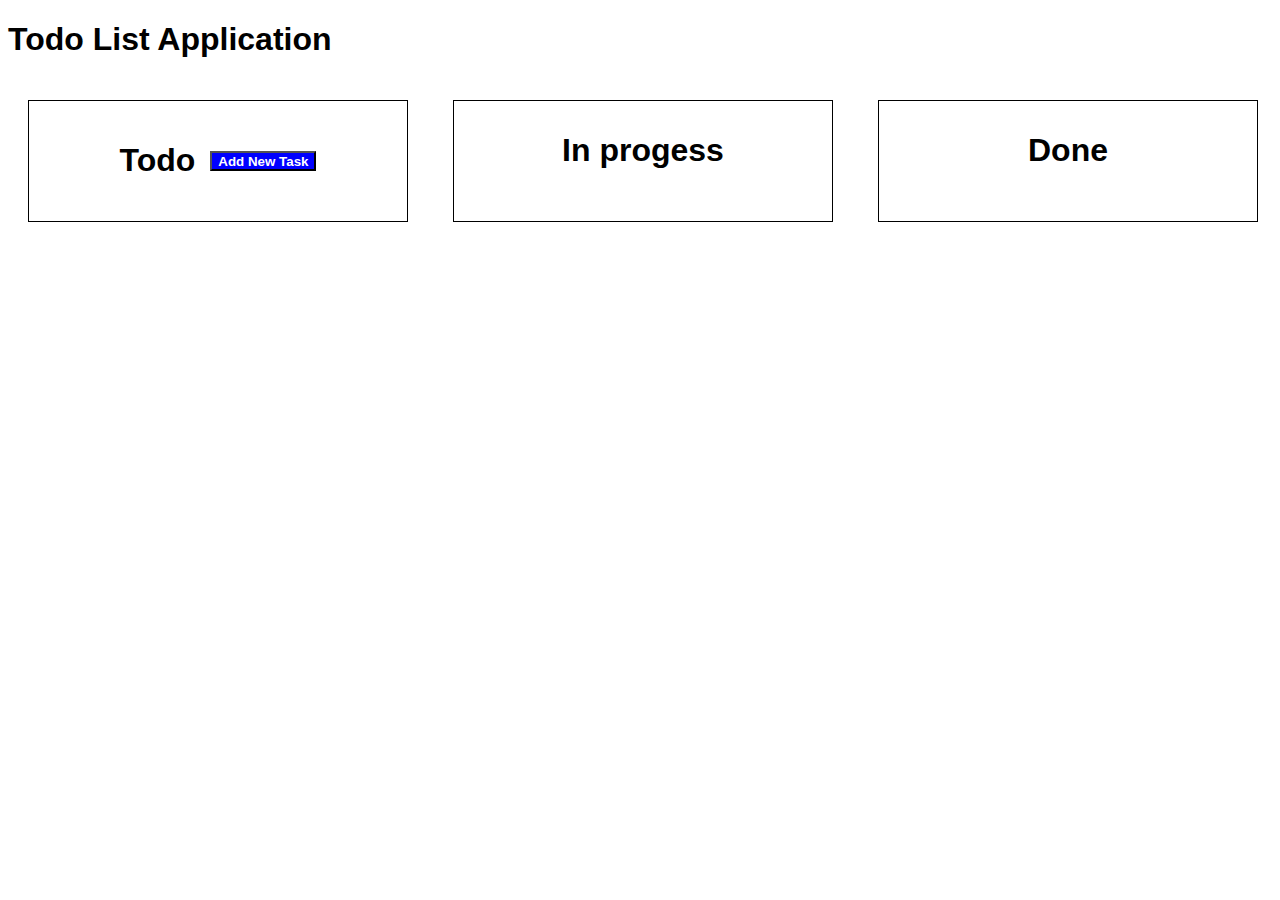
==== index.html @ 5dc4deaa "Front-End Completed" ====
<!DOCTYPE html>
<html lang="en">
<head>
    <meta charset="UTF-8">
    <meta name="viewport" content="width=device-width, initial-scale=1.0">
    <title>Todo List</title>
    <link rel="stylesheet" href="style.css">
</head>
<body>
    <header>
        <h1> Todo List Application </h1>
    </header>
    <section>
        <div id="todo" class="generalClass">
            <div class="flexClass">
                <h1>Todo</h1>
                <button class="addNewEventCSS"> Add New Task</button>
            </div>
        </div>
        <div id="in-progess" class="generalClass">
            <h1>In progess</h1>
        </div>
        <div id="done" class="generalClass">
            <h1>Done </h1>
        </div>
        <div class="overlay" id="overlay"></div>
        <div class="dialog-box" id="dialogBox"></div>
    </section>
    <footer>
        <!-- <button class="addNewEventCSS"> Add New Task</button> -->
    </footer>
    <script src="script.js"></script>
</body>
</html>
---- style.css ----
*{
    font-family: Arial, Helvetica, sans-serif;
    /* background-color: pink; */
}
section{
    padding: 10px;
    display: grid;
    grid-template-columns: 400px 400px 400px;
    gap: 25px;
}

.flexClass{
    display: flex;
    align-items: center;
    justify-content: center;
    gap: 15px;
    margin: 10px;
}

.generalClass{
    border: 1px solid black;
    text-align: center;
    padding: 10px;
    margin: 10px;
    /* width: 300px; To be commented */
}

.taskList{
    border: 1px solid black;
    display: flex;
    align-items: center;
    justify-content: space-around;
    width: 300px;
    height: auto;
}

/* .scrollBar{
    width: 100%;
    background-color: #e3e3e3;
    height: 10px;
    border-radius: 5px;
    overflow-y:scroll;
} */

.slider {
    height: 6px;
    width: 100%
}

.dateTimeToBeCompleted{
    height: 50px;
}

.dateTimeToBeCompletedDiv{
    display: flex;
    justify-content: center;
    align-content: center;
    gap:15px;
    margin: 10px;
    padding: 10px;
}

.arrowCSS{
    font-size: 15px; 
    text-align: center; 
    border: 1px solid black; 
    width: 30px; 
    height: 30px;
}

.deleteBtnCSS{
    /* background-color: rgb(214, 23, 23); */
    background-color: brown;
    width: 100px;
    height: 30px;
    color: #e3e3e3;
}

.addNewEventCSS{
    background-color: blue;
    /* width: 500px;
    height: 50px; */
    /* font-size: 20px; */
    font-weight: bold;
    color: white;
    height: 20px;
}

footer{
    display: flex;
    align-items: center;
    justify-content: center;
}

.overlay {
    display: none; 
    position: fixed;
    top: 0;
    left: 0;
    width: 100%;
    height: 100%;
    background: rgba(0, 0, 0, 0.5);
    z-index: 1000;
}

.dialog-box {
    display: none; 
    position: fixed;
    top: 50%;
    left: 50%;
    transform: translate(-50%,-50%);
    background: white;
    padding: 20px;
    border-radius: 5px;
    box-shadow: 0 2px 10px rgba(0, 0, 0, 0.1);
    z-index: 1001;
}
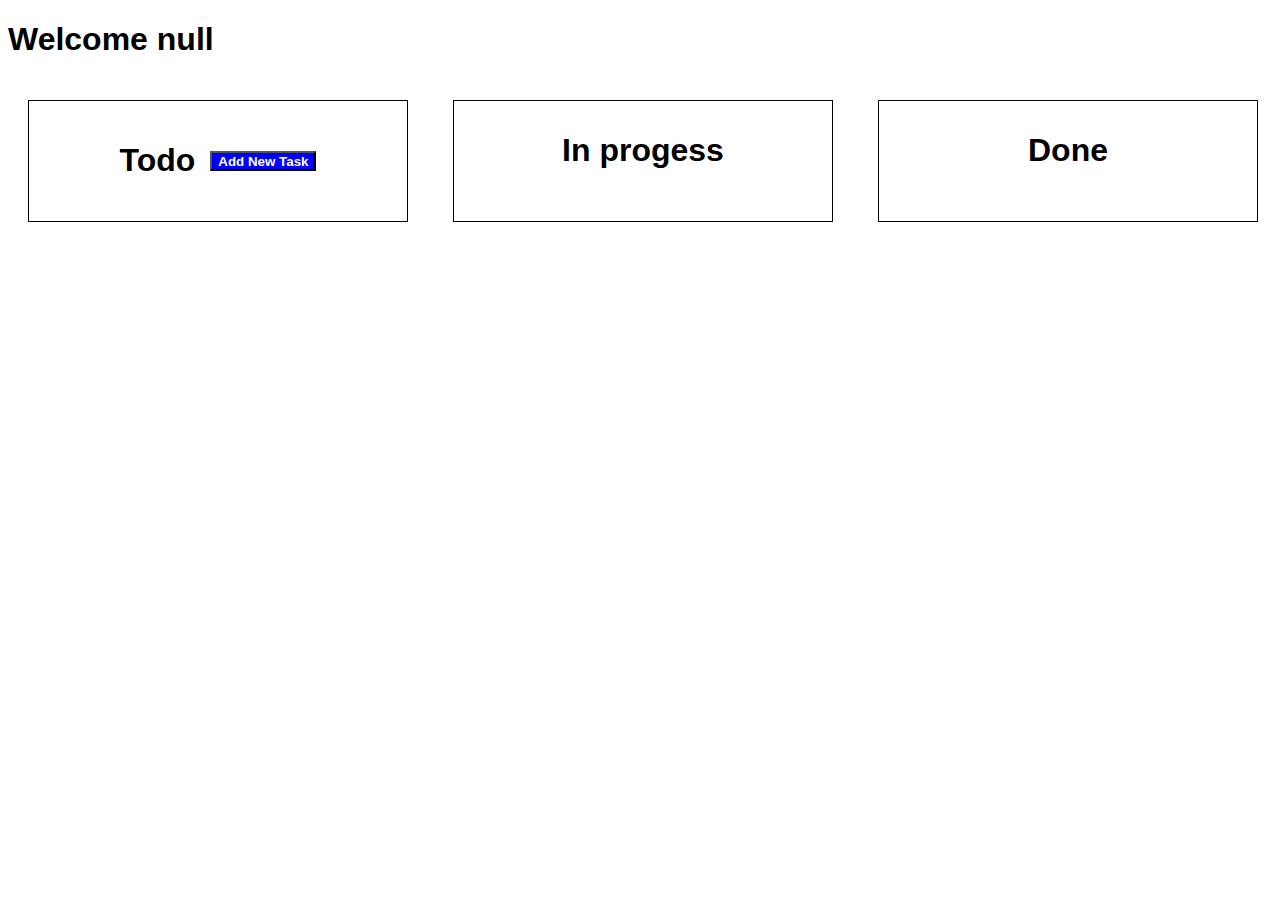
==== commit 2b3e2c73: "Login And Sign up page added" ====
--- a/index.html
+++ b/index.html
@@ -8,9 +8,9 @@
 </head>
 <body>
     <header>
-        <h1> Todo List Application </h1>
+        <h1 id="heading"> Welcome User  </h1>
     </header>
-    <section>
+    <section>   
         <div id="todo" class="generalClass">
             <div class="flexClass">
                 <h1>Todo</h1>
@@ -23,8 +23,15 @@
         <div id="done" class="generalClass">
             <h1>Done </h1>
         </div>
-        <div class="overlay" id="overlay"></div>
-        <div class="dialog-box" id="dialogBox"></div>
+        <!-- <div class="overlay" id="overlay"></div>
+        <div class="dialog-box" id="dialogBox"></div> -->
+        <div class="overlay" id="overlayForLoading">
+            <div class="spinLoading" id="spinLoading"></div>
+            <p> Loading takes time 1 to 2 mins since the application is backend hosted for free</p>
+        </div>
+        <div class="overlay" id="overlayForAlertMessage">
+            <div class="alertMessageClass" id="alertMessage"></div>
+        </div>
     </section>
     <footer>
         <!-- <button class="addNewEventCSS"> Add New Task</button> -->
--- a/style.css
+++ b/style.css
@@ -1,7 +1,7 @@
 *{
     font-family: Arial, Helvetica, sans-serif;
-    /* background-color: pink; */
 }
+
 section{
     padding: 10px;
     display: grid;
@@ -101,17 +101,36 @@
     height: 100%;
     background: rgba(0, 0, 0, 0.5);
     z-index: 1000;
+    justify-content: center;
+    align-items: center;
+    flex-direction: row;
 }
 
-.dialog-box {
-    display: none; 
-    position: fixed;
-    top: 50%;
-    left: 50%;
-    transform: translate(-50%,-50%);
+.alertMessageClass{
     background: white;
     padding: 20px;
     border-radius: 5px;
-    box-shadow: 0 2px 10px rgba(0, 0, 0, 0.1);
+    box-shadow: 0px 0px 5px 10px lightblue;
+    width: 50%;
+    max-height: 50%;
+    overflow-y: auto;
+}
+
+.spinLoading{
+    display: none;
+    width: 200px;
+    height: 200px;
+    border-radius: 50%;
+    border-top: 5px solid blue;
     z-index: 1001;
+    animation: spin 2s linear infinite;
+}
+
+@keyframes spin {
+    0%{
+        transform: rotate(0deg);
+    }
+    100%{
+        transform: rotate(360deg);
+    }
 }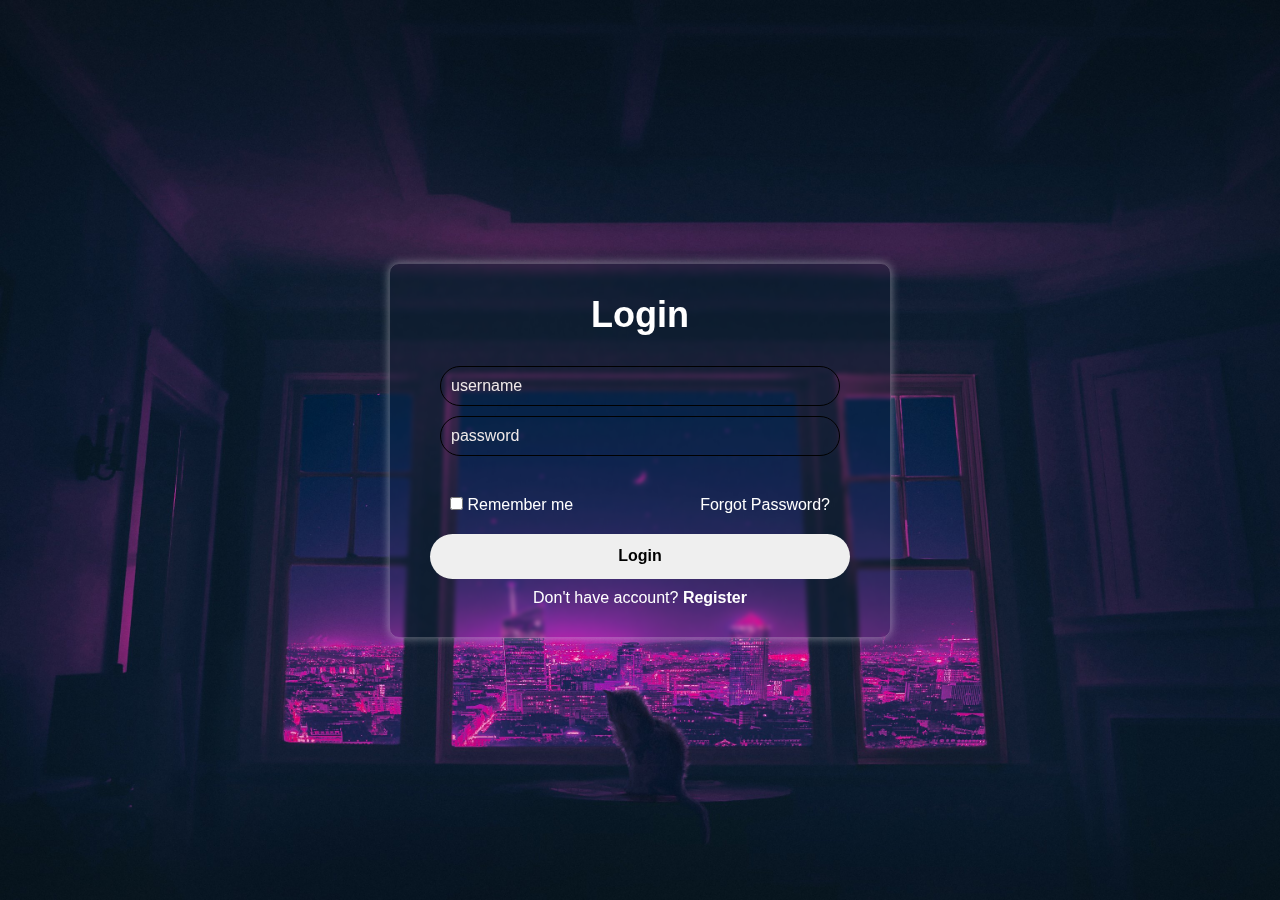
==== commit d48629d5: "Modification done for code deployment in git" ====
--- a/index.html
+++ b/index.html
@@ -3,39 +3,103 @@
 <head>
     <meta charset="UTF-8">
     <meta name="viewport" content="width=device-width, initial-scale=1.0">
-    <title>Todo List</title>
-    <link rel="stylesheet" href="style.css">
+    <title>Login</title>
+    <link rel="stylesheet" href="style1.css">
+    <link rel="stylesheet" href="https://cdnjs.cloudflare.com/ajax/libs/font-awesome/6.6.0/css/all.min.css" integrity="sha512-Kc323vGBEqzTmouAECnVceyQqyqdsSiqLQISBL29aUW4U/M7pSPA/gEUZQqv1cwx4OnYxTxve5UMg5GT6L4JJg==" crossorigin="anonymous" referrerpolicy="no-referrer" />
 </head>
 <body>
-    <header>
-        <h1 id="heading"> Welcome User  </h1>
-    </header>
-    <section>   
-        <div id="todo" class="generalClass">
-            <div class="flexClass">
-                <h1>Todo</h1>
-                <button class="addNewEventCSS"> Add New Task</button>
+    <div class="wrapper">
+        <h1>Login</h1>
+        <form action=""></form>
+        <div class="input-box">
+            <div class="username-box">
+                <input type="text" placeholder="username" id="user">
+                <i class="fa-solid fa-user"></i>
+            </div>
+            <div class="password-box">
+                <input type="password" placeholder="password" id="password">
+                <i class="fa-solid fa-unlock"></i>
             </div>
         </div>
-        <div id="in-progess" class="generalClass">
-            <h1>In progess</h1>
+        <div class="remember-forgot">
+            <label> <input type="checkbox"> Remember me </label>
+            <a href="#"> Forgot Password?</a>
         </div>
-        <div id="done" class="generalClass">
-            <h1>Done </h1>
+        <button id="loginBtn"> Login </button>
+        <div class="register-link">
+            <p>Don't have account? <a href="signin.html"> Register</a> </p>
         </div>
-        <!-- <div class="overlay" id="overlay"></div>
-        <div class="dialog-box" id="dialogBox"></div> -->
-        <div class="overlay" id="overlayForLoading">
-            <div class="spinLoading" id="spinLoading"></div>
-            <p> Loading takes time 1 to 2 mins since the application is backend hosted for free</p>
-        </div>
-        <div class="overlay" id="overlayForAlertMessage">
-            <div class="alertMessageClass" id="alertMessage"></div>
-        </div>
-    </section>
-    <footer>
-        <!-- <button class="addNewEventCSS"> Add New Task</button> -->
-    </footer>
-    <script src="script.js"></script>
+    </div>
+    <div class="overlay" id="overlay">
+        <div class="spinLoading" id="spinLoading"></div>
+        <p> Loading takes time 1 to 2 mins since the application is backend hosted for free</p>
+    </div>
+    <script>
+        const loginButton = document.getElementById("loginBtn");
+        // const hostName = "localhost";
+        const hostName = "todolistapi-1c8b.onrender.com";
+        
+
+        function frameAPI(hostName, endpoint, params = {}) {
+            // let url = `http://${hostName}:8080/user/${endpoint}`;
+            let url = `https://${hostName}/user/${endpoint}`;
+            if (Object.keys(params).length !== 0) {
+                url += '?';
+                for (let key in params) {
+                    if (params.hasOwnProperty(key)) {
+                        url += key + '=' + params[key] + "&";
+                    }
+                }
+                url = url.substring(0, url.length - 1);
+            }
+            return url;
+        }
+
+        async function performAPICall(method, url, payload = {}) {
+            try {
+                let overlayDiv = document.getElementById("overlay");
+                overlayDiv.style.display = "flex";
+
+                let spinLoading = document.getElementById("spinLoading");
+                spinLoading.style.display = "block";
+
+                let response;
+                if (method === "GET") {
+                    response = await fetch(url);
+                    let responseFromDB = await response.json();
+                    return responseFromDB;
+                } else if (method === "POST") {
+                    response = await fetch(url, {
+                        method: "POST",
+                        headers: {
+                            'Content-Type': 'application/json'
+                        },
+                        body: JSON.stringify(payload)
+                    });
+                    let responseData = await response.json();
+                    return responseData;
+                }
+            } catch (error) {
+                console.error(`${method} request error:`, error);
+            }
+        }
+        
+        function authenicateUser(){
+            (async () => {
+                const username = document.getElementById("user").value;
+                const password = document.getElementById("password").value;
+                const loginAPI = frameAPI(hostName, "authenicate", {"username": username, "password": password});
+                let response = await performAPICall("GET", loginAPI, {});
+                console.log(response);
+                let msg = response['message'] || "";
+                if(msg=="Authenicated User"){ 
+                    window.location.href = "index.html";
+                    localStorage.setItem("username",username);
+                }
+                
+            })()
+        }
+        loginButton.addEventListener("click", authenicateUser);
+    </script>
 </body>
 </html>--- a/style1.css
+++ b/style1.css
@@ -0,0 +1,140 @@
+*{
+    margin: 0;
+    padding: 0;
+    font-family: Arial, Helvetica, sans-serif;
+}
+
+body{
+    display: flex;
+    justify-content: center;
+    align-items: center;
+    min-height: 100vh;
+    /* background: aqua; */
+    background-image: url(cat-gazes-through-the-window-into-a-world-of-big-synthwave-44.jpg);
+    background-size: cover; 
+    background-position: center;
+}
+
+.wrapper{
+    width: 420px;
+    /* background: purple; */
+    background: transparent;
+    border: 1px solid rgba(255,255,255,0.2);
+    backdrop-filter: blur(2px);
+    box-shadow: 0 0 10px rgba(255, 255, 255, 0.418);
+    /* box-shadow: 0 0 10px rgba(255, 255, 255, 0.2); */
+    color: #fff;
+    border-radius: 10px;
+    padding: 30px 40px;
+}
+
+.wrapper h1{
+    font-size: 36px;
+    text-align: center;
+}
+
+.wrapper .input-box{
+    margin: 30px 0;
+}
+
+.input-box input{
+    width: 90%;
+    height: 100%;
+    background: transparent;
+    border: none;
+    outline: none;
+    font-size: 16px;
+    color: white;
+}
+
+.username-box, .password-box{
+    margin: 10px;
+    padding: 10px;
+    border: 1px solid black;
+    border-radius: 40px;
+}
+
+
+.input-box input::placeholder{
+    color: #eee8e8 
+}
+
+.remember-forgot{
+    display:flex;
+    justify-content: space-between;
+    align-items: center;
+    margin: 10px;
+    padding: 10px;
+}
+
+.remember-forgot a:hover{
+    text-decoration: underline;
+}
+
+.wrapper a{
+    color: white;
+    text-decoration: none;
+}
+
+.wrapper button{
+    width: 100%;
+    height: 45px;
+    font-size: 16px;
+    font-weight: 600;
+    border-radius: 40px;
+    border:none;
+    /* margin:10px; */
+    padding: 10px;
+}
+
+.wrapper button:hover{
+    border-color: white;
+    color: white;
+    background-color: rgba(255,255,255,0.5);
+}
+
+.register-link{
+    text-align: center;
+    margin-top: 10px;
+}
+
+.register-link a{
+    font-weight:600;
+}
+
+.register-link a:hover{
+    text-decoration: underline;
+}
+
+.overlay{
+    display: none;
+    position: absolute;
+    width: 100%;
+    height: 100%;
+    background-color: rgba(255,255,255,0.5);
+    /* display: flex; */
+    justify-content:center;
+    align-items:center;
+    flex-direction: column;
+    color: red;
+    font-weight: bold;
+    font-size: 25px;
+}
+
+.spinLoading{
+    display: none;
+    width: 200px;
+    height: 200px;
+    border-radius: 50%;
+    border-top: 5px solid blue;
+    animation: spin 5s linear infinite ;
+}
+
+@keyframes spin {
+    0%{
+        transform: rotate(0deg);
+    }
+    100%{
+        transform: rotate(3600deg);
+    }
+}